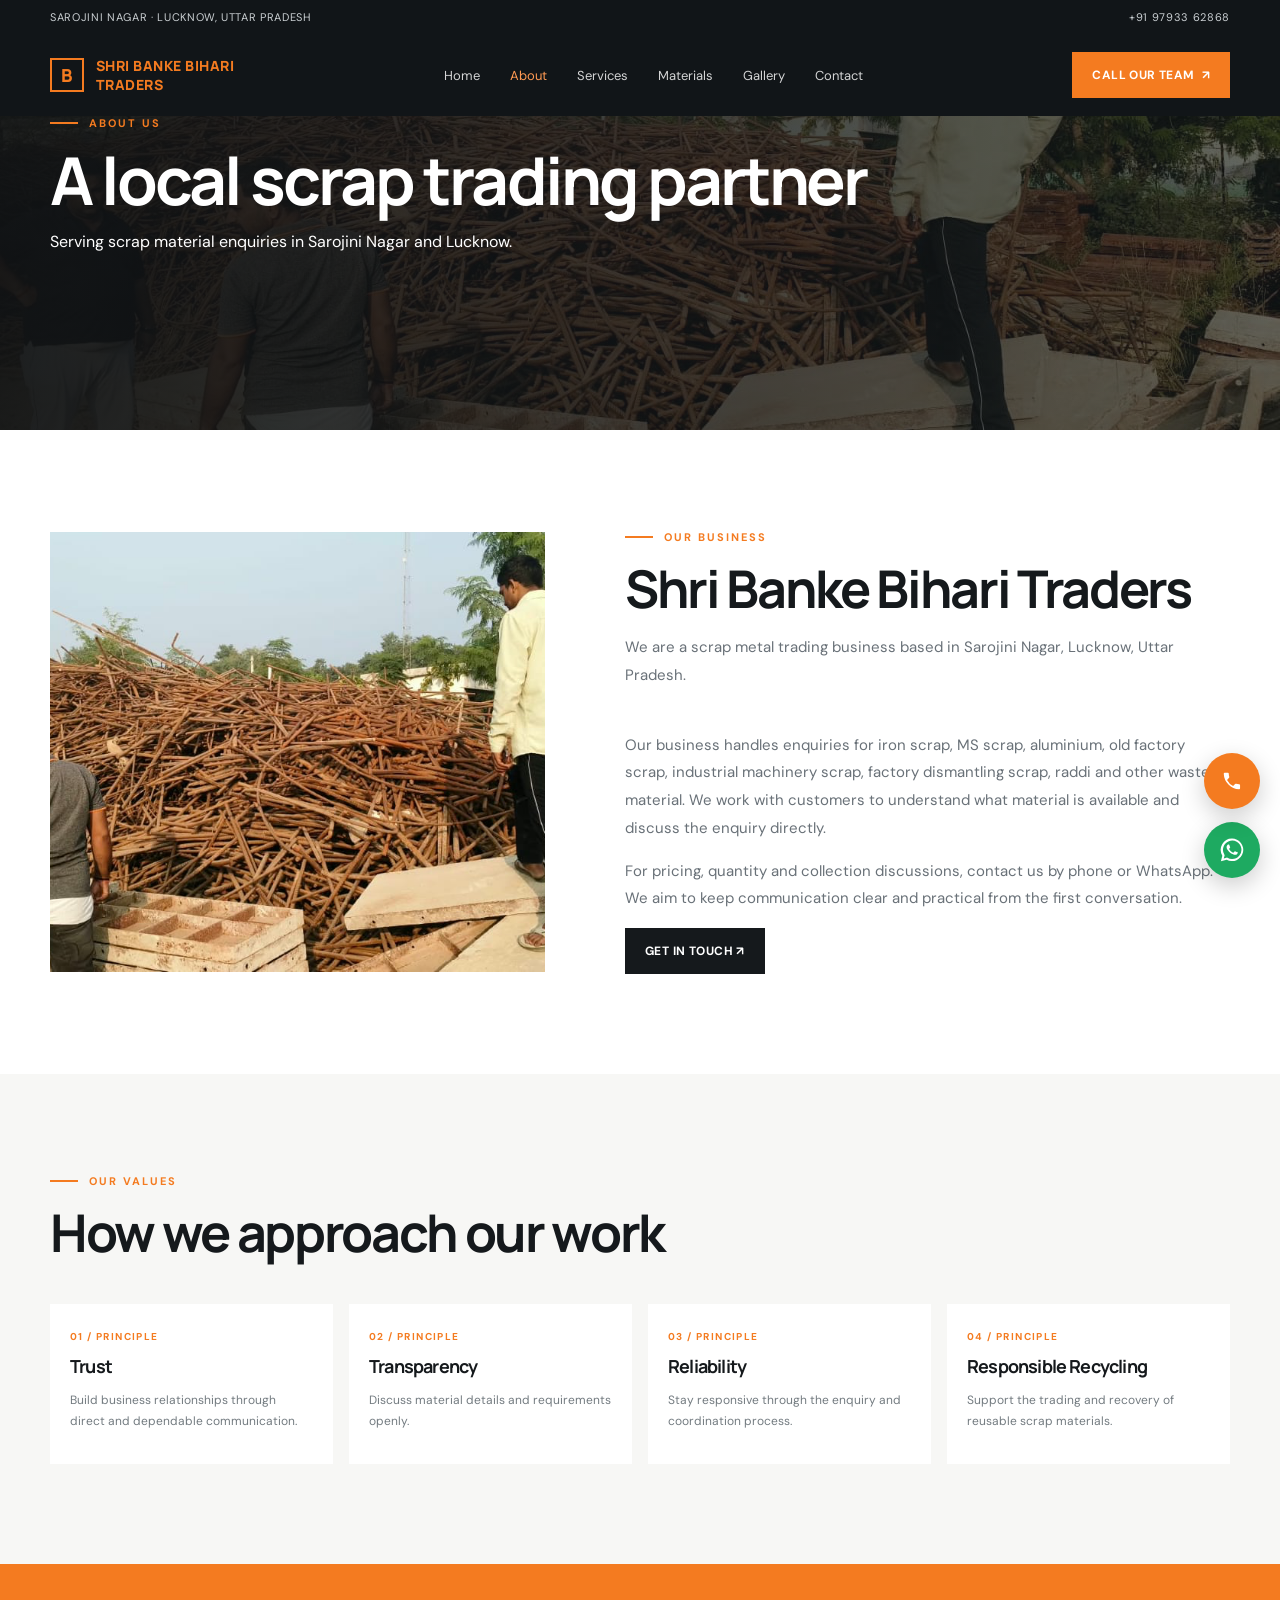
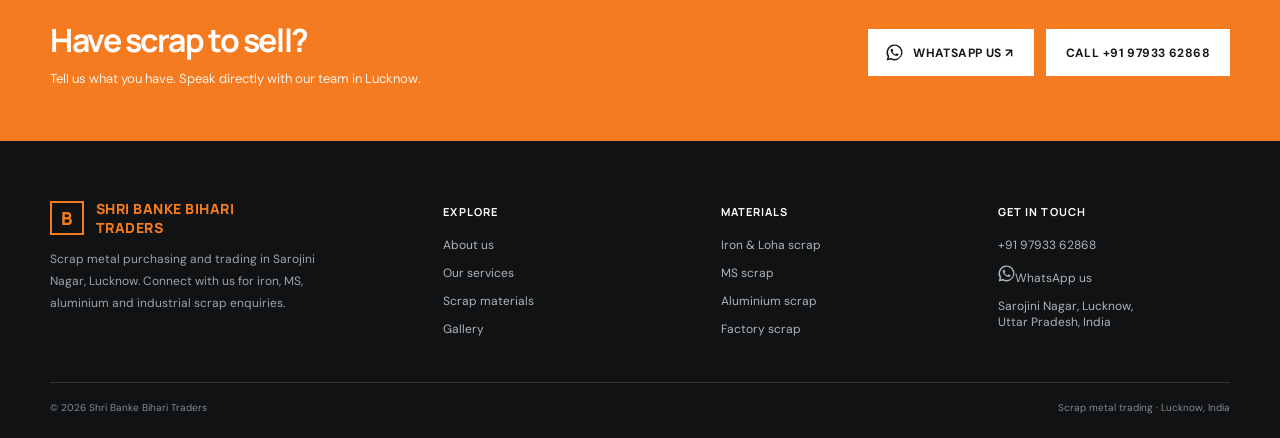
==== about.html @ f77e2596 "Build Shri Banke Bihari Traders website" ====
<!doctype html><html lang="en"><head><meta charset="utf-8"><meta name="viewport" content="width=device-width,initial-scale=1"><title>About Us | Shri Banke Bihari Traders</title><meta name="description" content="Learn about Shri Banke Bihari Traders, scrap metal buyers in Sarojini Nagar, Lucknow."><meta property="og:title" content="About Us | Shri Banke Bihari Traders"><meta property="og:description" content="Learn about Shri Banke Bihari Traders, scrap metal buyers in Sarojini Nagar, Lucknow."><meta property="og:type" content="website"><link rel="stylesheet" href="style.css"><script type="application/ld+json">{"@context":"https://schema.org","@type":"LocalBusiness","name":"Shri Banke Bihari Traders","telephone":"+91 9793362868","address":{"@type":"PostalAddress","addressLocality":"Sarojini Nagar, Lucknow","addressRegion":"Uttar Pradesh","addressCountry":"IN"},"description":"Scrap metal dealers and industrial scrap buyers in Lucknow"}</script></head><body data-page="about"><div id="site-header"></div><section class="page-hero"><img src="assets/team-yard.png" alt="" fetchpriority="high"><div class="wrap page-title"><div class="crumb"><a href="index.html">HOME</a> &nbsp;/&nbsp; ABOUT US</div><span class="eyebrow">About us</span><h1>A local scrap trading partner</h1><p>Serving scrap material enquiries in Sarojini Nagar and Lucknow.</p></div></section><main><section class="section"><div class="wrap split"><div class="split-image reveal"><img src="assets/team-yard.png" alt="Scrap yard visit in Lucknow" loading="lazy"></div><div class="reveal"><span class="eyebrow">OUR BUSINESS</span><div class="section-head"><h2>Shri Banke Bihari Traders</h2><p>We are a scrap metal trading business based in Sarojini Nagar, Lucknow, Uttar Pradesh.</p></div><p class="bodycopy">Our business handles enquiries for iron scrap, MS scrap, aluminium, old factory scrap, industrial machinery scrap, factory dismantling scrap, raddi and other waste material. We work with customers to understand what material is available and discuss the enquiry directly.</p><p class="bodycopy">For pricing, quantity and collection discussions, contact us by phone or WhatsApp. We aim to keep communication clear and practical from the first conversation.</p><a class="btn dark" href="contact.html">GET IN TOUCH ↗</a></div></div></section><section class="section soft"><div class="wrap"><div class="section-head"><span class="eyebrow">OUR VALUES</span><h2>How we approach our work</h2></div><div class="cards"><article class="card"><div class="card-body"><span class="card-kicker">01 / PRINCIPLE</span><h3>Trust</h3><p>Build business relationships through direct and dependable communication.</p></div></article><article class="card"><div class="card-body"><span class="card-kicker">02 / PRINCIPLE</span><h3>Transparency</h3><p>Discuss material details and requirements openly.</p></div></article><article class="card"><div class="card-body"><span class="card-kicker">03 / PRINCIPLE</span><h3>Reliability</h3><p>Stay responsive through the enquiry and coordination process.</p></div></article><article class="card"><div class="card-body"><span class="card-kicker">04 / PRINCIPLE</span><h3>Responsible Recycling</h3><p>Support the trading and recovery of reusable scrap materials.</p></div></article></div></div></section></main><section class="banner"><div class="wrap banner-row"><div><h2>Have scrap to sell?</h2><p>Tell us what you have. Speak directly with our team in Lucknow.</p></div><div class="actions"><a class="btn" href="https://wa.me/919793362868">WHATSAPP US ↗</a><a class="btn ghost" href="tel:+919793362868">CALL +91 97933 62868</a></div></div></section><div id="site-footer"></div><a class="float" href="https://wa.me/919793362868" aria-label="Chat with us on WhatsApp">◉</a><script src="site.js"></script></body></html>
---- style.css ----
@import url('https://fonts.googleapis.com/css2?family=DM+Sans:wght@400;500;600;700&family=Manrope:wght@400;500;600;700;800&display=swap');
:root{--ink:#15191c;--deep:#101214;--steel:#667078;--line:#e5e7e8;--orange:#f47b20;--paper:#f7f7f5;--white:#fff}*{box-sizing:border-box}html{scroll-behavior:smooth}body{margin:0;color:var(--ink);font-family:'DM Sans',sans-serif;background:#fff}a{color:inherit;text-decoration:none}img{display:block;width:100%;object-fit:cover}button,input,textarea,select{font:inherit}.wrap{width:min(1180px,calc(100% - 48px));margin:auto}.topline{position:fixed;z-index:9;top:0;left:0;width:100%;height:34px;background:#111518;color:#cbd0d3;font-size:11px;letter-spacing:.06em;display:flex;align-items:center}.topline .wrap{display:flex;justify-content:space-between}.navbar{position:fixed;z-index:8;top:34px;left:0;width:100%;color:white;background:#111518;border-bottom:1px solid #ffffff20}.navbar.solid{position:fixed;top:34px;background:#111518;color:#fff;border:0}.navrow{height:82px;display:flex;align-items:center;justify-content:space-between}.brand{display:flex;gap:12px;align-items:center;font:800 14px Manrope,sans-serif;letter-spacing:.035em}.brandmark{width:34px;height:34px;border:2px solid var(--orange);display:grid;place-items:center;color:var(--orange);font:800 18px Manrope}.brand span:last-child{color:var(--orange)}.navlinks{display:flex;gap:30px;align-items:center;font-size:13px}.navlinks a{opacity:.82}.navlinks a:hover,.navlinks a.active{opacity:1;color:#ff9a53}.nav-cta,.btn{display:inline-flex;align-items:center;justify-content:center;gap:10px;padding:14px 19px;background:var(--orange);color:white;font-weight:700;font-size:12px;letter-spacing:.035em;border:1px solid var(--orange);transition:.2s}.btn:hover,.nav-cta:hover{background:#d96511;transform:translateY(-2px)}.btn.ghost{background:transparent;border-color:#ffffff75;color:white}.btn.dark{background:var(--ink);border-color:var(--ink)}.menu{display:none;background:none;border:0;color:white;font-size:25px}.hero{min-height:700px;height:min(820px,100vh);position:relative;background:#171b1e;display:flex;align-items:flex-end;color:white;overflow:hidden}.hero>img{position:absolute;inset:0;height:100%;object-position:center 59%;filter:brightness(.56)}.hero:after{content:'';position:absolute;inset:0;background:linear-gradient(90deg,#101214e8 0%,#101214a6 43%,transparent 100%),linear-gradient(0deg,#101214a8,transparent 48%)}.hero-copy{position:relative;z-index:1;padding-bottom:104px;width:min(760px,100%)}.eyebrow{color:var(--orange);font-size:11px;font-weight:700;letter-spacing:.18em;text-transform:uppercase;display:flex;align-items:center;gap:11px}.eyebrow:before{content:'';width:28px;height:2px;background:var(--orange)}h1,h2,h3{font-family:Manrope,sans-serif;margin:0;letter-spacing:-.045em}h1{font-size:clamp(42px,6.4vw,78px);line-height:1.04;margin:23px 0}.hero-copy p{font-size:17px;line-height:1.8;color:#e1e2e2;max-width:560px;margin:0 0 29px}.actions{display:flex;gap:12px;flex-wrap:wrap}.hero-note{position:absolute;z-index:2;right:max(24px,calc((100vw - 1180px)/2));bottom:42px;border-left:1px solid var(--orange);padding-left:16px;font-size:11px;letter-spacing:.1em;color:#ddd}.section{padding:100px 0}.section.soft{background:var(--paper)}.section.dark{background:var(--ink);color:white}.section-head{max-width:680px;margin-bottom:42px}.section-head h2{font-size:clamp(32px,4.3vw,52px);line-height:1.12;margin:16px 0}.section-head p,.bodycopy{font-size:15px;line-height:1.85;color:#697178}.dark .section-head p,.dark .bodycopy{color:#b7bdc1}.intro-grid{display:grid;grid-template-columns:1fr 1fr;gap:70px;align-items:center}.intro-photo{height:510px;position:relative}.intro-photo img{height:100%}.photo-tag{position:absolute;bottom:18px;left:18px;padding:13px 16px;background:white;font-size:11px;letter-spacing:.1em;font-weight:700}.statbar{display:flex;gap:28px;margin-top:28px;padding-top:20px;border-top:1px solid var(--line);font-size:12px;color:#737b80}.statbar strong{display:block;color:var(--ink);font:700 14px Manrope;margin-bottom:5px}.cards{display:grid;grid-template-columns:repeat(4,1fr);gap:16px}.card{background:#fff;min-width:0}.card-photo{height:215px;overflow:hidden}.card-photo img{height:100%;transition:transform .55s}.card:hover .card-photo img{transform:scale(1.045)}.card-body{padding:20px}.card-kicker{font-size:10px;color:var(--orange);font-weight:700;letter-spacing:.14em}.card h3{font-size:18px;margin:9px 0}.card p{font-size:12px;line-height:1.7;color:#737b80;min-height:42px}.text-link{font-size:11px;font-weight:700;letter-spacing:.06em;display:inline-flex;align-items:center;gap:8px;margin-top:8px}.text-link:after{content:'↗';color:var(--orange);font-size:16px}.split{display:grid;grid-template-columns:.9fr 1.1fr;gap:80px;align-items:center}.split-image{height:440px}.split-image img{height:100%}.ticks{list-style:none;padding:0;margin:22px 0;display:grid;gap:14px}.ticks li{font-size:13px;display:flex;gap:12px;align-items:flex-start;color:#535b60}.ticks li:before{content:'✓';color:var(--orange);font-weight:800}.steps{display:grid;grid-template-columns:repeat(4,1fr);border-top:1px solid #ffffff3b;margin-top:48px}.step{padding:23px 24px 0 0}.step b{color:var(--orange);font-size:11px;letter-spacing:.12em}.step h3{font-size:17px;margin:14px 0 8px}.step p{font-size:12px;line-height:1.7;color:#b7bdc1}.banner{padding:54px 0;background:#f47b20;color:white}.banner-row{display:flex;justify-content:space-between;align-items:center;gap:25px}.banner h2{font-size:32px}.banner p{font-size:13px;margin:8px 0 0;opacity:.9}.banner .btn{background:#fff;color:var(--ink);border-color:white}.page-hero{height:430px;background:var(--ink);color:white;position:relative;display:flex;align-items:flex-end;overflow:hidden}.page-hero>img{position:absolute;inset:0;height:100%;opacity:.34}.page-hero:after{content:'';position:absolute;inset:0;background:linear-gradient(90deg,#101214d9,transparent)}.page-title{position:relative;z-index:1;padding-bottom:60px}.page-title h1{font-size:clamp(42px,6vw,66px);margin:16px 0 10px}.crumb{font-size:11px;color:#d1d4d6}.crumb a{color:#ff9a53}.gallery{display:grid;grid-template-columns:repeat(3,1fr);grid-auto-rows:260px;gap:12px}.gallery figure{margin:0;position:relative;overflow:hidden;background:#ddd}.gallery figure:nth-child(1),.gallery figure:nth-child(5){grid-row:span 2}.gallery figure img{height:100%;transition:transform .5s}.gallery figure:hover img{transform:scale(1.04)}.gallery figcaption{position:absolute;bottom:0;left:0;right:0;color:white;padding:28px 18px 16px;background:linear-gradient(transparent,#000b);font-size:12px;font-weight:700;letter-spacing:.06em}.contact-grid{display:grid;grid-template-columns:.85fr 1.15fr;gap:55px}.contact-item{padding:18px 0;border-bottom:1px solid var(--line)}.contact-item small{font-size:10px;color:var(--orange);letter-spacing:.14em;font-weight:700}.contact-item p{margin:8px 0;font-size:14px;line-height:1.7}.form{display:grid;grid-template-columns:1fr 1fr;gap:15px}.field{display:grid;gap:7px}.field.full{grid-column:1/-1}.field label{font-size:11px;font-weight:700}.field input,.field select,.field textarea{border:1px solid #dadddf;padding:13px;background:#fff;outline-color:var(--orange)}.field textarea{min-height:112px;resize:vertical}.map{margin-top:35px;height:340px;background:#e8e9e8}.map iframe{width:100%;height:100%;border:0;filter:grayscale(.85)}footer{background:#101214;color:white;padding:58px 0 24px}.footer-grid{display:grid;grid-template-columns:1.5fr 1fr 1fr 1fr;gap:45px;padding-bottom:45px}.footer-grid p{font-size:12px;line-height:1.8;color:#9da5aa;max-width:290px}.footer-grid h4{font:700 11px Manrope;letter-spacing:.1em;margin:5px 0 18px}.footer-links{display:grid;gap:12px;color:#aeb5b9;font-size:12px}.copyright{border-top:1px solid #ffffff24;padding-top:18px;color:#838b90;font-size:10px;display:flex;justify-content:space-between}.float{position:fixed;z-index:10;right:20px;bottom:22px;background:#1eaa61;color:white;width:56px;height:56px;border-radius:50%;display:grid;place-items:center;font-size:20px;box-shadow:0 8px 25px #0003}.float.call{bottom:91px;background:var(--orange)}.float svg,.wa-icon{width:24px;height:24px;fill:currentColor;flex:none}.wa-icon{width:17px;height:17px}.btn .wa-icon{margin-left:-2px}.float.call svg{width:22px;height:22px}.reveal{opacity:0;transform:translateY(18px);transition:opacity .65s,transform .65s}.reveal.visible{opacity:1;transform:none}@media(max-width:900px){.cards{grid-template-columns:repeat(2,1fr)}.split,.intro-grid,.contact-grid{grid-template-columns:1fr;gap:36px}.intro-photo{height:390px}.split-image{height:340px}.footer-grid{grid-template-columns:1fr 1fr}.navlinks{gap:16px}.steps{grid-template-columns:repeat(2,1fr);row-gap:24px}}@media(max-width:680px){.wrap{width:calc(100% - 36px)}.topline{font-size:9px}.navbar{top:34px}.navrow{height:68px}.menu{display:block}.nav-cta{display:none}.navlinks{display:none;position:absolute;top:68px;left:0;right:0;background:#111518;padding:20px;flex-direction:column;align-items:flex-start}.navlinks.open{display:flex}.hero{height:760px;min-height:620px}.hero-copy{padding-bottom:95px}.hero-copy p{font-size:15px}.hero-note{display:none}.section{padding:70px 0}.cards{grid-template-columns:1fr 1fr;gap:10px}.card-photo{height:155px}.card-body{padding:14px}.card h3{font-size:15px}.card p{font-size:11px}.page-hero{height:350px}.gallery{grid-template-columns:1fr 1fr;grid-auto-rows:175px}.gallery figure:nth-child(1),.gallery figure:nth-child(5){grid-row:span 2}.banner-row{align-items:flex-start;flex-direction:column}.banner h2{font-size:26px}.footer-grid{gap:28px 18px}.copyright{gap:12px;flex-direction:column}.form{grid-template-columns:1fr}.field.full{grid-column:auto}.steps{grid-template-columns:1fr 1fr}.statbar{gap:16px}}
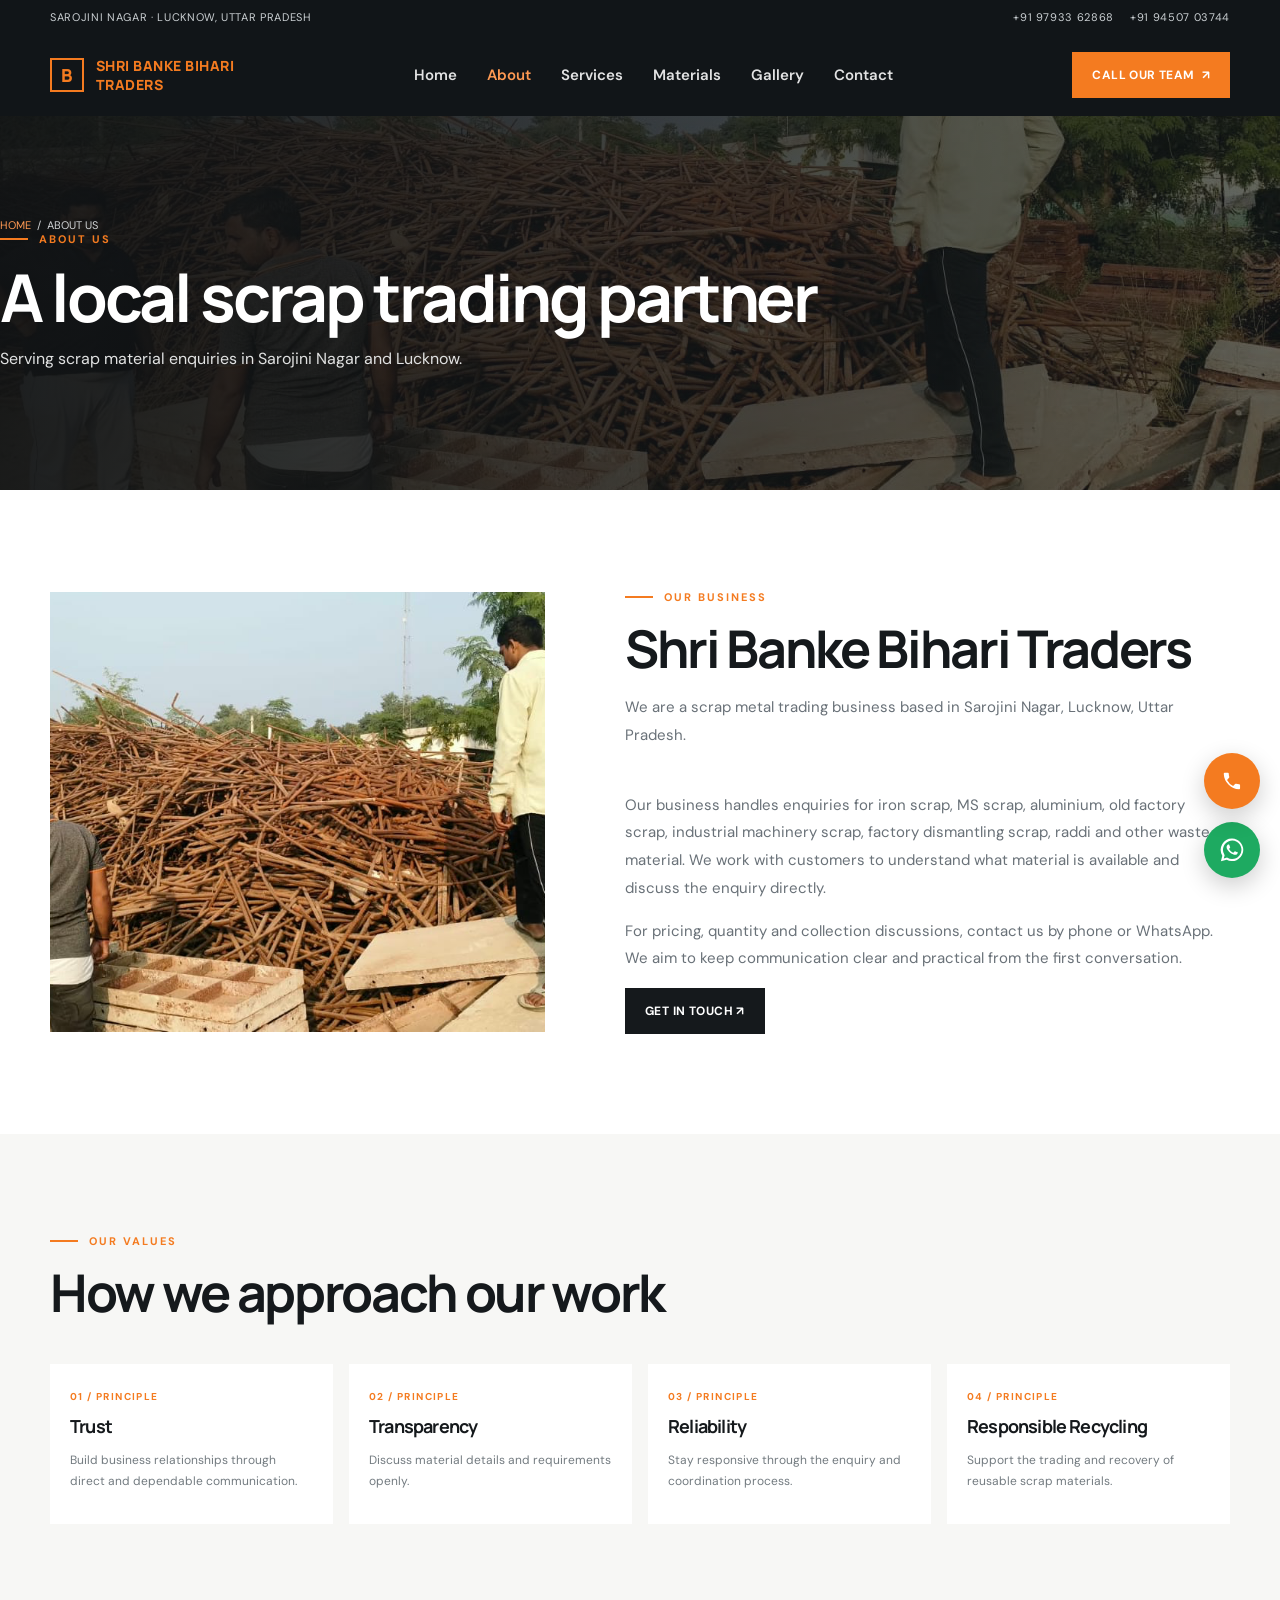
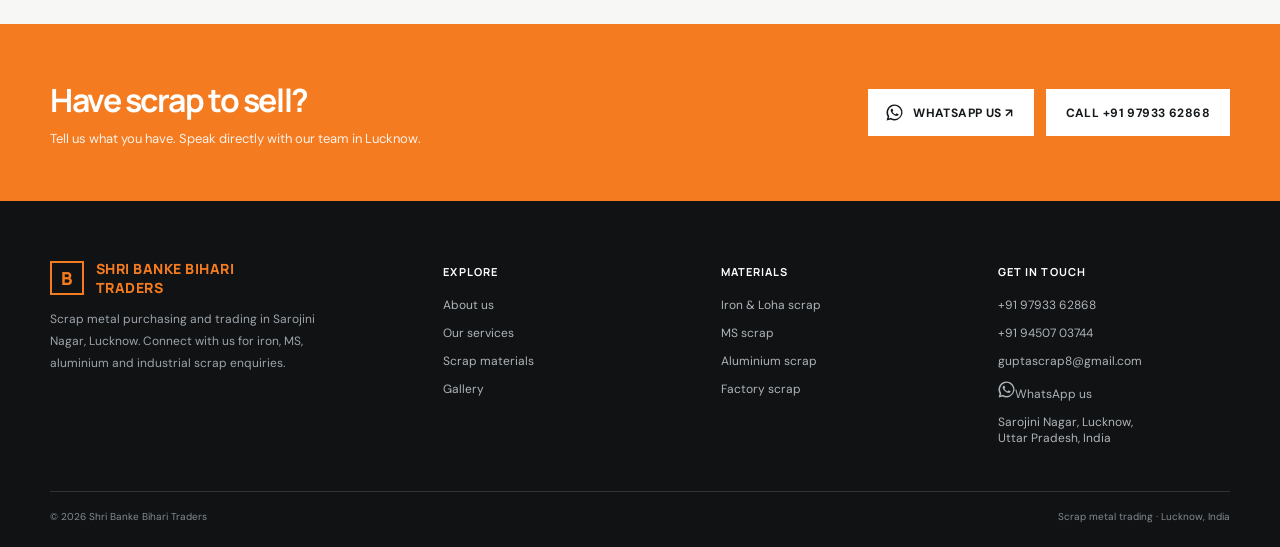
==== commit 014d9b22: "Improve inner page heroes and add contact details and photos" ====
--- a/about.html
+++ b/about.html
@@ -1 +1 @@
-<!doctype html><html lang="en"><head><meta charset="utf-8"><meta name="viewport" content="width=device-width,initial-scale=1"><title>About Us | Shri Banke Bihari Traders</title><meta name="description" content="Learn about Shri Banke Bihari Traders, scrap metal buyers in Sarojini Nagar, Lucknow."><meta property="og:title" content="About Us | Shri Banke Bihari Traders"><meta property="og:description" content="Learn about Shri Banke Bihari Traders, scrap metal buyers in Sarojini Nagar, Lucknow."><meta property="og:type" content="website"><link rel="stylesheet" href="style.css"><script type="application/ld+json">{"@context":"https://schema.org","@type":"LocalBusiness","name":"Shri Banke Bihari Traders","telephone":"+91 9793362868","address":{"@type":"PostalAddress","addressLocality":"Sarojini Nagar, Lucknow","addressRegion":"Uttar Pradesh","addressCountry":"IN"},"description":"Scrap metal dealers and industrial scrap buyers in Lucknow"}</script></head><body data-page="about"><div id="site-header"></div><section class="page-hero"><img src="assets/team-yard.png" alt="" fetchpriority="high"><div class="wrap page-title"><div class="crumb"><a href="index.html">HOME</a> &nbsp;/&nbsp; ABOUT US</div><span class="eyebrow">About us</span><h1>A local scrap trading partner</h1><p>Serving scrap material enquiries in Sarojini Nagar and Lucknow.</p></div></section><main><section class="section"><div class="wrap split"><div class="split-image reveal"><img src="assets/team-yard.png" alt="Scrap yard visit in Lucknow" loading="lazy"></div><div class="reveal"><span class="eyebrow">OUR BUSINESS</span><div class="section-head"><h2>Shri Banke Bihari Traders</h2><p>We are a scrap metal trading business based in Sarojini Nagar, Lucknow, Uttar Pradesh.</p></div><p class="bodycopy">Our business handles enquiries for iron scrap, MS scrap, aluminium, old factory scrap, industrial machinery scrap, factory dismantling scrap, raddi and other waste material. We work with customers to understand what material is available and discuss the enquiry directly.</p><p class="bodycopy">For pricing, quantity and collection discussions, contact us by phone or WhatsApp. We aim to keep communication clear and practical from the first conversation.</p><a class="btn dark" href="contact.html">GET IN TOUCH ↗</a></div></div></section><section class="section soft"><div class="wrap"><div class="section-head"><span class="eyebrow">OUR VALUES</span><h2>How we approach our work</h2></div><div class="cards"><article class="card"><div class="card-body"><span class="card-kicker">01 / PRINCIPLE</span><h3>Trust</h3><p>Build business relationships through direct and dependable communication.</p></div></article><article class="card"><div class="card-body"><span class="card-kicker">02 / PRINCIPLE</span><h3>Transparency</h3><p>Discuss material details and requirements openly.</p></div></article><article class="card"><div class="card-body"><span class="card-kicker">03 / PRINCIPLE</span><h3>Reliability</h3><p>Stay responsive through the enquiry and coordination process.</p></div></article><article class="card"><div class="card-body"><span class="card-kicker">04 / PRINCIPLE</span><h3>Responsible Recycling</h3><p>Support the trading and recovery of reusable scrap materials.</p></div></article></div></div></section></main><section class="banner"><div class="wrap banner-row"><div><h2>Have scrap to sell?</h2><p>Tell us what you have. Speak directly with our team in Lucknow.</p></div><div class="actions"><a class="btn" href="https://wa.me/919793362868">WHATSAPP US ↗</a><a class="btn ghost" href="tel:+919793362868">CALL +91 97933 62868</a></div></div></section><div id="site-footer"></div><a class="float" href="https://wa.me/919793362868" aria-label="Chat with us on WhatsApp">◉</a><script src="site.js"></script></body></html>+<!doctype html><html lang="en"><head><meta charset="utf-8"><meta name="viewport" content="width=device-width,initial-scale=1"><title>About Us | Shri Banke Bihari Traders</title><meta name="description" content="Learn about Shri Banke Bihari Traders, scrap metal buyers in Sarojini Nagar, Lucknow."><meta property="og:title" content="About Us | Shri Banke Bihari Traders"><meta property="og:description" content="Learn about Shri Banke Bihari Traders, scrap metal buyers in Sarojini Nagar, Lucknow."><meta property="og:type" content="website"><link rel="stylesheet" href="style.css"><script type="application/ld+json">{"@context":"https://schema.org","@type":"LocalBusiness","name":"Shri Banke Bihari Traders","telephone":["+91 9793362868","+91 9450703744"],"email":"guptascrap8@gmail.com","address":{"@type":"PostalAddress","addressLocality":"Sarojini Nagar, Lucknow","addressRegion":"Uttar Pradesh","addressCountry":"IN"},"description":"Scrap metal dealers and industrial scrap buyers in Lucknow"}</script></head><body data-page="about"><div id="site-header"></div><section class="page-hero"><img src="assets/team-yard.png" alt="" fetchpriority="high"><div class="wrap page-title"><div class="crumb"><a href="index.html">HOME</a> &nbsp;/&nbsp; ABOUT US</div><span class="eyebrow">About us</span><h1>A local scrap trading partner</h1><p>Serving scrap material enquiries in Sarojini Nagar and Lucknow.</p></div></section><main><section class="section"><div class="wrap split"><div class="split-image reveal"><img src="assets/team-yard.png" alt="Scrap yard visit in Lucknow" loading="lazy"></div><div class="reveal"><span class="eyebrow">OUR BUSINESS</span><div class="section-head"><h2>Shri Banke Bihari Traders</h2><p>We are a scrap metal trading business based in Sarojini Nagar, Lucknow, Uttar Pradesh.</p></div><p class="bodycopy">Our business handles enquiries for iron scrap, MS scrap, aluminium, old factory scrap, industrial machinery scrap, factory dismantling scrap, raddi and other waste material. We work with customers to understand what material is available and discuss the enquiry directly.</p><p class="bodycopy">For pricing, quantity and collection discussions, contact us by phone or WhatsApp. We aim to keep communication clear and practical from the first conversation.</p><a class="btn dark" href="contact.html">GET IN TOUCH ↗</a></div></div></section><section class="section soft"><div class="wrap"><div class="section-head"><span class="eyebrow">OUR VALUES</span><h2>How we approach our work</h2></div><div class="cards"><article class="card"><div class="card-body"><span class="card-kicker">01 / PRINCIPLE</span><h3>Trust</h3><p>Build business relationships through direct and dependable communication.</p></div></article><article class="card"><div class="card-body"><span class="card-kicker">02 / PRINCIPLE</span><h3>Transparency</h3><p>Discuss material details and requirements openly.</p></div></article><article class="card"><div class="card-body"><span class="card-kicker">03 / PRINCIPLE</span><h3>Reliability</h3><p>Stay responsive through the enquiry and coordination process.</p></div></article><article class="card"><div class="card-body"><span class="card-kicker">04 / PRINCIPLE</span><h3>Responsible Recycling</h3><p>Support the trading and recovery of reusable scrap materials.</p></div></article></div></div></section></main><section class="banner"><div class="wrap banner-row"><div><h2>Have scrap to sell?</h2><p>Tell us what you have. Speak directly with our team in Lucknow.</p></div><div class="actions"><a class="btn" href="https://wa.me/919793362868">WHATSAPP US ↗</a><a class="btn ghost" href="tel:+919793362868">CALL +91 97933 62868</a></div></div></section><div id="site-footer"></div><a class="float" href="https://wa.me/919793362868" aria-label="Chat with us on WhatsApp">◉</a><script src="site.js"></script></body></html>
--- a/style.css
+++ b/style.css
@@ -1,2 +1,12 @@
 @import url('https://fonts.googleapis.com/css2?family=DM+Sans:wght@400;500;600;700&family=Manrope:wght@400;500;600;700;800&display=swap');
-:root{--ink:#15191c;--deep:#101214;--steel:#667078;--line:#e5e7e8;--orange:#f47b20;--paper:#f7f7f5;--white:#fff}*{box-sizing:border-box}html{scroll-behavior:smooth}body{margin:0;color:var(--ink);font-family:'DM Sans',sans-serif;background:#fff}a{color:inherit;text-decoration:none}img{display:block;width:100%;object-fit:cover}button,input,textarea,select{font:inherit}.wrap{width:min(1180px,calc(100% - 48px));margin:auto}.topline{position:fixed;z-index:9;top:0;left:0;width:100%;height:34px;background:#111518;color:#cbd0d3;font-size:11px;letter-spacing:.06em;display:flex;align-items:center}.topline .wrap{display:flex;justify-content:space-between}.navbar{position:fixed;z-index:8;top:34px;left:0;width:100%;color:white;background:#111518;border-bottom:1px solid #ffffff20}.navbar.solid{position:fixed;top:34px;background:#111518;color:#fff;border:0}.navrow{height:82px;display:flex;align-items:center;justify-content:space-between}.brand{display:flex;gap:12px;align-items:center;font:800 14px Manrope,sans-serif;letter-spacing:.035em}.brandmark{width:34px;height:34px;border:2px solid var(--orange);display:grid;place-items:center;color:var(--orange);font:800 18px Manrope}.brand span:last-child{color:var(--orange)}.navlinks{display:flex;gap:30px;align-items:center;font-size:13px}.navlinks a{opacity:.82}.navlinks a:hover,.navlinks a.active{opacity:1;color:#ff9a53}.nav-cta,.btn{display:inline-flex;align-items:center;justify-content:center;gap:10px;padding:14px 19px;background:var(--orange);color:white;font-weight:700;font-size:12px;letter-spacing:.035em;border:1px solid var(--orange);transition:.2s}.btn:hover,.nav-cta:hover{background:#d96511;transform:translateY(-2px)}.btn.ghost{background:transparent;border-color:#ffffff75;color:white}.btn.dark{background:var(--ink);border-color:var(--ink)}.menu{display:none;background:none;border:0;color:white;font-size:25px}.hero{min-height:700px;height:min(820px,100vh);position:relative;background:#171b1e;display:flex;align-items:flex-end;color:white;overflow:hidden}.hero>img{position:absolute;inset:0;height:100%;object-position:center 59%;filter:brightness(.56)}.hero:after{content:'';position:absolute;inset:0;background:linear-gradient(90deg,#101214e8 0%,#101214a6 43%,transparent 100%),linear-gradient(0deg,#101214a8,transparent 48%)}.hero-copy{position:relative;z-index:1;padding-bottom:104px;width:min(760px,100%)}.eyebrow{color:var(--orange);font-size:11px;font-weight:700;letter-spacing:.18em;text-transform:uppercase;display:flex;align-items:center;gap:11px}.eyebrow:before{content:'';width:28px;height:2px;background:var(--orange)}h1,h2,h3{font-family:Manrope,sans-serif;margin:0;letter-spacing:-.045em}h1{font-size:clamp(42px,6.4vw,78px);line-height:1.04;margin:23px 0}.hero-copy p{font-size:17px;line-height:1.8;color:#e1e2e2;max-width:560px;margin:0 0 29px}.actions{display:flex;gap:12px;flex-wrap:wrap}.hero-note{position:absolute;z-index:2;right:max(24px,calc((100vw - 1180px)/2));bottom:42px;border-left:1px solid var(--orange);padding-left:16px;font-size:11px;letter-spacing:.1em;color:#ddd}.section{padding:100px 0}.section.soft{background:var(--paper)}.section.dark{background:var(--ink);color:white}.section-head{max-width:680px;margin-bottom:42px}.section-head h2{font-size:clamp(32px,4.3vw,52px);line-height:1.12;margin:16px 0}.section-head p,.bodycopy{font-size:15px;line-height:1.85;color:#697178}.dark .section-head p,.dark .bodycopy{color:#b7bdc1}.intro-grid{display:grid;grid-template-columns:1fr 1fr;gap:70px;align-items:center}.intro-photo{height:510px;position:relative}.intro-photo img{height:100%}.photo-tag{position:absolute;bottom:18px;left:18px;padding:13px 16px;background:white;font-size:11px;letter-spacing:.1em;font-weight:700}.statbar{display:flex;gap:28px;margin-top:28px;padding-top:20px;border-top:1px solid var(--line);font-size:12px;color:#737b80}.statbar strong{display:block;color:var(--ink);font:700 14px Manrope;margin-bottom:5px}.cards{display:grid;grid-template-columns:repeat(4,1fr);gap:16px}.card{background:#fff;min-width:0}.card-photo{height:215px;overflow:hidden}.card-photo img{height:100%;transition:transform .55s}.card:hover .card-photo img{transform:scale(1.045)}.card-body{padding:20px}.card-kicker{font-size:10px;color:var(--orange);font-weight:700;letter-spacing:.14em}.card h3{font-size:18px;margin:9px 0}.card p{font-size:12px;line-height:1.7;color:#737b80;min-height:42px}.text-link{font-size:11px;font-weight:700;letter-spacing:.06em;display:inline-flex;align-items:center;gap:8px;margin-top:8px}.text-link:after{content:'↗';color:var(--orange);font-size:16px}.split{display:grid;grid-template-columns:.9fr 1.1fr;gap:80px;align-items:center}.split-image{height:440px}.split-image img{height:100%}.ticks{list-style:none;padding:0;margin:22px 0;display:grid;gap:14px}.ticks li{font-size:13px;display:flex;gap:12px;align-items:flex-start;color:#535b60}.ticks li:before{content:'✓';color:var(--orange);font-weight:800}.steps{display:grid;grid-template-columns:repeat(4,1fr);border-top:1px solid #ffffff3b;margin-top:48px}.step{padding:23px 24px 0 0}.step b{color:var(--orange);font-size:11px;letter-spacing:.12em}.step h3{font-size:17px;margin:14px 0 8px}.step p{font-size:12px;line-height:1.7;color:#b7bdc1}.banner{padding:54px 0;background:#f47b20;color:white}.banner-row{display:flex;justify-content:space-between;align-items:center;gap:25px}.banner h2{font-size:32px}.banner p{font-size:13px;margin:8px 0 0;opacity:.9}.banner .btn{background:#fff;color:var(--ink);border-color:white}.page-hero{height:430px;background:var(--ink);color:white;position:relative;display:flex;align-items:flex-end;overflow:hidden}.page-hero>img{position:absolute;inset:0;height:100%;opacity:.34}.page-hero:after{content:'';position:absolute;inset:0;background:linear-gradient(90deg,#101214d9,transparent)}.page-title{position:relative;z-index:1;padding-bottom:60px}.page-title h1{font-size:clamp(42px,6vw,66px);margin:16px 0 10px}.crumb{font-size:11px;color:#d1d4d6}.crumb a{color:#ff9a53}.gallery{display:grid;grid-template-columns:repeat(3,1fr);grid-auto-rows:260px;gap:12px}.gallery figure{margin:0;position:relative;overflow:hidden;background:#ddd}.gallery figure:nth-child(1),.gallery figure:nth-child(5){grid-row:span 2}.gallery figure img{height:100%;transition:transform .5s}.gallery figure:hover img{transform:scale(1.04)}.gallery figcaption{position:absolute;bottom:0;left:0;right:0;color:white;padding:28px 18px 16px;background:linear-gradient(transparent,#000b);font-size:12px;font-weight:700;letter-spacing:.06em}.contact-grid{display:grid;grid-template-columns:.85fr 1.15fr;gap:55px}.contact-item{padding:18px 0;border-bottom:1px solid var(--line)}.contact-item small{font-size:10px;color:var(--orange);letter-spacing:.14em;font-weight:700}.contact-item p{margin:8px 0;font-size:14px;line-height:1.7}.form{display:grid;grid-template-columns:1fr 1fr;gap:15px}.field{display:grid;gap:7px}.field.full{grid-column:1/-1}.field label{font-size:11px;font-weight:700}.field input,.field select,.field textarea{border:1px solid #dadddf;padding:13px;background:#fff;outline-color:var(--orange)}.field textarea{min-height:112px;resize:vertical}.map{margin-top:35px;height:340px;background:#e8e9e8}.map iframe{width:100%;height:100%;border:0;filter:grayscale(.85)}footer{background:#101214;color:white;padding:58px 0 24px}.footer-grid{display:grid;grid-template-columns:1.5fr 1fr 1fr 1fr;gap:45px;padding-bottom:45px}.footer-grid p{font-size:12px;line-height:1.8;color:#9da5aa;max-width:290px}.footer-grid h4{font:700 11px Manrope;letter-spacing:.1em;margin:5px 0 18px}.footer-links{display:grid;gap:12px;color:#aeb5b9;font-size:12px}.copyright{border-top:1px solid #ffffff24;padding-top:18px;color:#838b90;font-size:10px;display:flex;justify-content:space-between}.float{position:fixed;z-index:10;right:20px;bottom:22px;background:#1eaa61;color:white;width:56px;height:56px;border-radius:50%;display:grid;place-items:center;font-size:20px;box-shadow:0 8px 25px #0003}.float.call{bottom:91px;background:var(--orange)}.float svg,.wa-icon{width:24px;height:24px;fill:currentColor;flex:none}.wa-icon{width:17px;height:17px}.btn .wa-icon{margin-left:-2px}.float.call svg{width:22px;height:22px}.reveal{opacity:0;transform:translateY(18px);transition:opacity .65s,transform .65s}.reveal.visible{opacity:1;transform:none}@media(max-width:900px){.cards{grid-template-columns:repeat(2,1fr)}.split,.intro-grid,.contact-grid{grid-template-columns:1fr;gap:36px}.intro-photo{height:390px}.split-image{height:340px}.footer-grid{grid-template-columns:1fr 1fr}.navlinks{gap:16px}.steps{grid-template-columns:repeat(2,1fr);row-gap:24px}}@media(max-width:680px){.wrap{width:calc(100% - 36px)}.topline{font-size:9px}.navbar{top:34px}.navrow{height:68px}.menu{display:block}.nav-cta{display:none}.navlinks{display:none;position:absolute;top:68px;left:0;right:0;background:#111518;padding:20px;flex-direction:column;align-items:flex-start}.navlinks.open{display:flex}.hero{height:760px;min-height:620px}.hero-copy{padding-bottom:95px}.hero-copy p{font-size:15px}.hero-note{display:none}.section{padding:70px 0}.cards{grid-template-columns:1fr 1fr;gap:10px}.card-photo{height:155px}.card-body{padding:14px}.card h3{font-size:15px}.card p{font-size:11px}.page-hero{height:350px}.gallery{grid-template-columns:1fr 1fr;grid-auto-rows:175px}.gallery figure:nth-child(1),.gallery figure:nth-child(5){grid-row:span 2}.banner-row{align-items:flex-start;flex-direction:column}.banner h2{font-size:26px}.footer-grid{gap:28px 18px}.copyright{gap:12px;flex-direction:column}.form{grid-template-columns:1fr}.field.full{grid-column:auto}.steps{grid-template-columns:1fr 1fr}.statbar{gap:16px}}
+:root{--ink:#15191c;--deep:#101214;--steel:#667078;--line:#e5e7e8;--orange:#f47b20;--paper:#f7f7f5;--white:#fff}*{box-sizing:border-box}html{scroll-behavior:smooth}body{margin:0;color:var(--ink);font-family:'DM Sans',sans-serif;background:#fff}a{color:inherit;text-decoration:none}img{display:block;width:100%;object-fit:cover}button,input,textarea,select{font:inherit}.wrap{width:min(1180px,calc(100% - 48px));margin:auto}.topline{position:fixed;z-index:9;top:0;left:0;width:100%;height:34px;background:#111518;color:#cbd0d3;font-size:11px;letter-spacing:.06em;display:flex;align-items:center}.topline .wrap{display:flex;justify-content:space-between}.navbar{position:fixed;z-index:8;top:34px;left:0;width:100%;color:white;background:#111518;border-bottom:1px solid #ffffff20}.navbar.solid{position:fixed;top:34px;background:#111518;color:#fff;border:0}.navrow{height:82px;display:flex;align-items:center;justify-content:space-between}.brand{display:flex;gap:12px;align-items:center;font:800 14px Manrope,sans-serif;letter-spacing:.035em}.brandmark{width:34px;height:34px;border:2px solid var(--orange);display:grid;place-items:center;color:var(--orange);font:800 18px Manrope}.brand span:last-child{color:var(--orange)}.navlinks{display:flex;gap:26px;align-items:center;font-size:15px;font-weight:600}.navlinks a{opacity:.88;padding:10px 2px;line-height:1.4}.navlinks a:hover,.navlinks a.active{opacity:1;color:#ff9a53}.nav-cta,.btn{display:inline-flex;align-items:center;justify-content:center;gap:10px;padding:14px 19px;background:var(--orange);color:white;font-weight:700;font-size:12px;letter-spacing:.035em;border:1px solid var(--orange);transition:.2s}.btn:hover,.nav-cta:hover{background:#d96511;transform:translateY(-2px)}.btn.ghost{background:transparent;border-color:#ffffff75;color:white}.btn.dark{background:var(--ink);border-color:var(--ink)}.menu{display:none;background:none;border:0;color:white;font-size:25px}.hero{min-height:700px;height:min(820px,100vh);position:relative;background:#171b1e;display:flex;align-items:flex-end;color:white;overflow:hidden}.hero>img{position:absolute;inset:0;height:100%;object-position:center 59%;filter:brightness(.56)}.hero:after{content:'';position:absolute;inset:0;background:linear-gradient(90deg,#101214e8 0%,#101214a6 43%,transparent 100%),linear-gradient(0deg,#101214a8,transparent 48%)}.hero-copy{position:relative;z-index:1;padding-bottom:104px;width:min(760px,100%)}.eyebrow{color:var(--orange);font-size:11px;font-weight:700;letter-spacing:.18em;text-transform:uppercase;display:flex;align-items:center;gap:11px}.eyebrow:before{content:'';width:28px;height:2px;background:var(--orange)}h1,h2,h3{font-family:Manrope,sans-serif;margin:0;letter-spacing:-.045em}h1{font-size:clamp(42px,6.4vw,78px);line-height:1.04;margin:23px 0}.hero-copy p{font-size:17px;line-height:1.8;color:#e1e2e2;max-width:560px;margin:0 0 29px}.actions{display:flex;gap:12px;flex-wrap:wrap}.hero-note{position:absolute;z-index:2;right:max(24px,calc((100vw - 1180px)/2));bottom:42px;border-left:1px solid var(--orange);padding-left:16px;font-size:11px;letter-spacing:.1em;color:#ddd}.section{padding:100px 0}.section.soft{background:var(--paper)}.section.dark{background:var(--ink);color:white}.section-head{max-width:680px;margin-bottom:42px}.section-head h2{font-size:clamp(32px,4.3vw,52px);line-height:1.12;margin:16px 0}.section-head p,.bodycopy{font-size:15px;line-height:1.85;color:#697178}.dark .section-head p,.dark .bodycopy{color:#b7bdc1}.intro-grid{display:grid;grid-template-columns:1fr 1fr;gap:70px;align-items:center}.intro-photo{height:510px;position:relative}.intro-photo img{height:100%}.photo-tag{position:absolute;bottom:18px;left:18px;padding:13px 16px;background:white;font-size:11px;letter-spacing:.1em;font-weight:700}.statbar{display:flex;gap:28px;margin-top:28px;padding-top:20px;border-top:1px solid var(--line);font-size:12px;color:#737b80}.statbar strong{display:block;color:var(--ink);font:700 14px Manrope;margin-bottom:5px}.cards{display:grid;grid-template-columns:repeat(4,1fr);gap:16px}.card{background:#fff;min-width:0}.card-photo{height:215px;overflow:hidden}.card-photo img{height:100%;transition:transform .55s}.card:hover .card-photo img{transform:scale(1.045)}.card-body{padding:20px}.card-kicker{font-size:10px;color:var(--orange);font-weight:700;letter-spacing:.14em}.card h3{font-size:18px;margin:9px 0}.card p{font-size:12px;line-height:1.7;color:#737b80;min-height:42px}.text-link{font-size:11px;font-weight:700;letter-spacing:.06em;display:inline-flex;align-items:center;gap:8px;margin-top:8px}.text-link:after{content:'↗';color:var(--orange);font-size:16px}.split{display:grid;grid-template-columns:.9fr 1.1fr;gap:80px;align-items:center}.split-image{height:440px}.split-image img{height:100%}.ticks{list-style:none;padding:0;margin:22px 0;display:grid;gap:14px}.ticks li{font-size:13px;display:flex;gap:12px;align-items:flex-start;color:#535b60}.ticks li:before{content:'✓';color:var(--orange);font-weight:800}.steps{display:grid;grid-template-columns:repeat(4,1fr);border-top:1px solid #ffffff3b;margin-top:48px}.step{padding:23px 24px 0 0}.step b{color:var(--orange);font-size:11px;letter-spacing:.12em}.step h3{font-size:17px;margin:14px 0 8px}.step p{font-size:12px;line-height:1.7;color:#b7bdc1}.banner{padding:54px 0;background:#f47b20;color:white}.banner-row{display:flex;justify-content:space-between;align-items:center;gap:25px}.banner h2{font-size:32px}.banner p{font-size:13px;margin:8px 0 0;opacity:.9}.banner .btn{background:#fff;color:var(--ink);border-color:white}.page-hero{height:430px;background:var(--ink);color:white;position:relative;display:flex;align-items:flex-end;overflow:hidden}.page-hero>img{position:absolute;inset:0;height:100%;opacity:.34}.page-hero:after{content:'';position:absolute;inset:0;background:linear-gradient(90deg,#101214d9,transparent)}.page-title{position:relative;z-index:1;padding-bottom:60px}.page-title h1{font-size:clamp(42px,6vw,66px);margin:16px 0 10px}.crumb{font-size:11px;color:#d1d4d6}.crumb a{color:#ff9a53}.gallery{display:grid;grid-template-columns:repeat(3,1fr);grid-auto-rows:260px;gap:12px}.gallery figure{margin:0;position:relative;overflow:hidden;background:#ddd}.gallery figure:nth-child(1),.gallery figure:nth-child(5){grid-row:span 2}.gallery figure img{height:100%;transition:transform .5s}.gallery figure:hover img{transform:scale(1.04)}.gallery figcaption{position:absolute;bottom:0;left:0;right:0;color:white;padding:28px 18px 16px;background:linear-gradient(transparent,#000b);font-size:12px;font-weight:700;letter-spacing:.06em}.contact-grid{display:grid;grid-template-columns:.85fr 1.15fr;gap:55px}.contact-item{padding:18px 0;border-bottom:1px solid var(--line)}.contact-item small{font-size:10px;color:var(--orange);letter-spacing:.14em;font-weight:700}.contact-item p{margin:8px 0;font-size:14px;line-height:1.7}.form{display:grid;grid-template-columns:1fr 1fr;gap:15px}.field{display:grid;gap:7px}.field.full{grid-column:1/-1}.field label{font-size:11px;font-weight:700}.field input,.field select,.field textarea{border:1px solid #dadddf;padding:13px;background:#fff;outline-color:var(--orange)}.field textarea{min-height:112px;resize:vertical}.map{margin-top:35px;height:340px;background:#e8e9e8}.map iframe{width:100%;height:100%;border:0;filter:grayscale(.85)}footer{background:#101214;color:white;padding:58px 0 24px}.footer-grid{display:grid;grid-template-columns:1.5fr 1fr 1fr 1fr;gap:45px;padding-bottom:45px}.footer-grid p{font-size:12px;line-height:1.8;color:#9da5aa;max-width:290px}.footer-grid h4{font:700 11px Manrope;letter-spacing:.1em;margin:5px 0 18px}.footer-links{display:grid;gap:12px;color:#aeb5b9;font-size:12px}.copyright{border-top:1px solid #ffffff24;padding-top:18px;color:#838b90;font-size:10px;display:flex;justify-content:space-between}.float{position:fixed;z-index:10;right:20px;bottom:22px;background:#1eaa61;color:white;width:56px;height:56px;border-radius:50%;display:grid;place-items:center;font-size:20px;box-shadow:0 8px 25px #0003}.float.call{bottom:91px;background:var(--orange)}.float svg,.wa-icon{width:24px;height:24px;fill:currentColor;flex:none}.wa-icon{width:17px;height:17px}.btn .wa-icon{margin-left:-2px}.float.call svg{width:22px;height:22px}.reveal{opacity:0;transform:translateY(18px);transition:opacity .65s,transform .65s}.reveal.visible{opacity:1;transform:none}@media(max-width:900px){.cards{grid-template-columns:repeat(2,1fr)}.split,.intro-grid,.contact-grid{grid-template-columns:1fr;gap:36px}.intro-photo{height:390px}.split-image{height:340px}.footer-grid{grid-template-columns:1fr 1fr}.navlinks{gap:18px}.steps{grid-template-columns:repeat(2,1fr);row-gap:24px}}@media(max-width:680px){.wrap{width:calc(100% - 36px)}.topline{font-size:9px}.navbar{top:34px}.navrow{height:68px}.menu{display:block}.nav-cta{display:none}.navlinks{display:none;position:absolute;top:68px;left:0;right:0;background:#111518;padding:12px 20px 20px;flex-direction:column;align-items:stretch;gap:4px;font-size:17px}.navlinks a{display:block;padding:13px 8px;border-bottom:1px solid #ffffff18;min-height:48px}.navlinks.open{display:flex}.hero{height:760px;min-height:620px}.hero-copy{padding-bottom:95px}.hero-copy p{font-size:15px}.hero-note{display:none}.section{padding:70px 0}.cards{grid-template-columns:1fr 1fr;gap:10px}.card-photo{height:155px}.card-body{padding:14px}.card h3{font-size:15px}.card p{font-size:11px}.page-hero{height:350px}.gallery{grid-template-columns:1fr 1fr;grid-auto-rows:175px}.gallery figure:nth-child(1),.gallery figure:nth-child(5){grid-row:span 2}.banner-row{align-items:flex-start;flex-direction:column}.banner h2{font-size:26px}.footer-grid{gap:28px 18px}.copyright{gap:12px;flex-direction:column}.form{grid-template-columns:1fr}.field.full{grid-column:auto}.steps{grid-template-columns:1fr 1fr}.statbar{gap:16px}}
+
+/* Give inner-page hero copy room below the fixed navigation. */
+.page-hero{height:auto;min-height:490px;padding-top:110px;align-items:flex-end}
+.page-title{width:100%;padding:48px 0 58px}
+.page-title h1{max-width:900px;line-height:1.08;overflow-wrap:anywhere}
+.page-title p{max-width:680px;line-height:1.7;color:#e1e2e2;margin:12px 0 0}
+@media(max-width:680px){.page-hero{min-height:430px;padding-top:108px}.page-title{padding:32px 0 42px}.page-title h1{font-size:clamp(36px,10vw,48px);line-height:1.1;margin:14px 0 8px}.page-title p{font-size:14px;line-height:1.6}.crumb{line-height:1.5}}
+
+.top-contact{display:flex;align-items:center;gap:16px}.top-contact a{white-space:nowrap}
+@media(max-width:680px){.topline .wrap{justify-content:center}.topline .wrap>span{display:none}.top-contact{font-size:10px;gap:20px}}
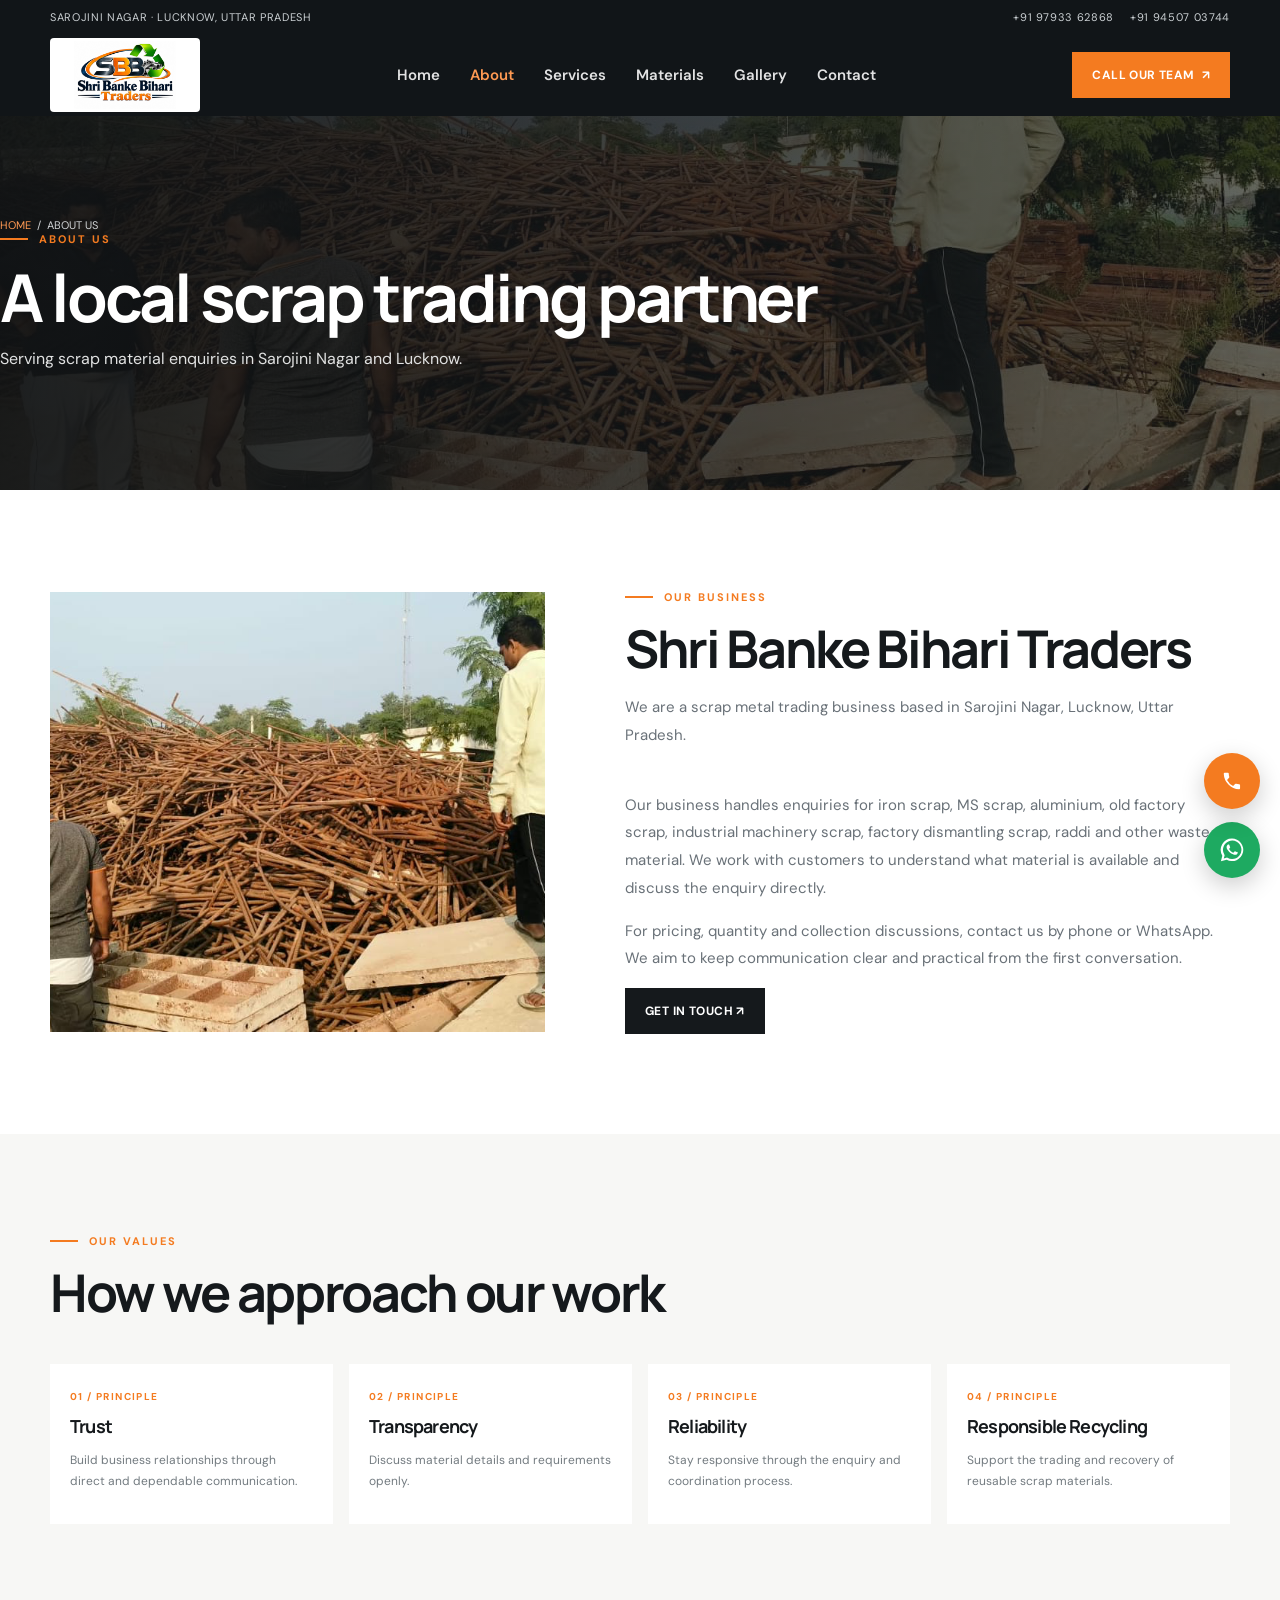
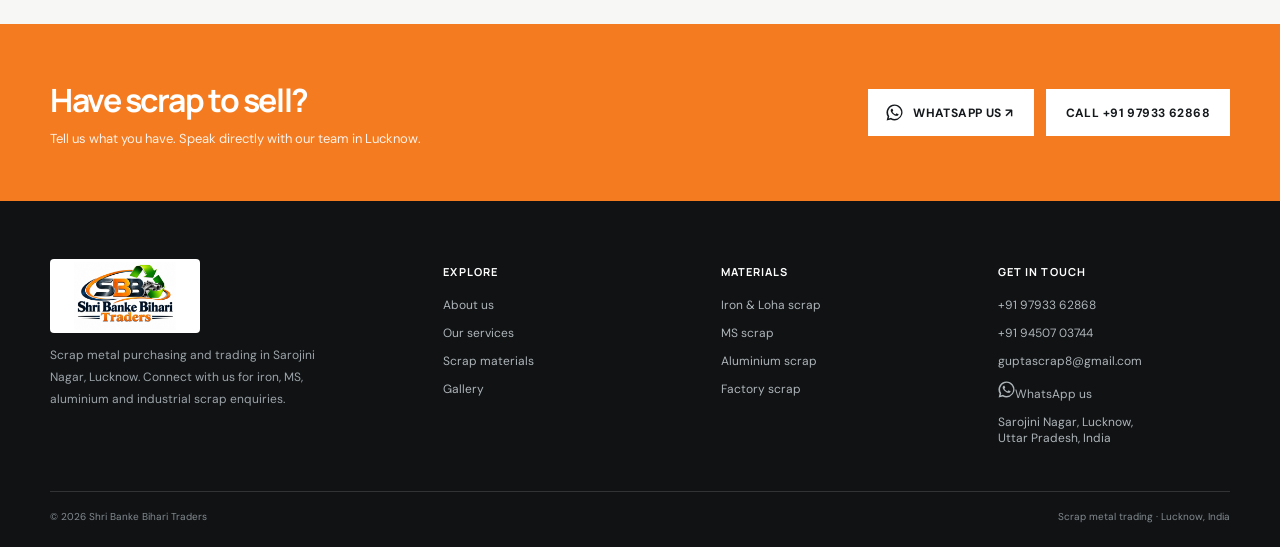
==== commit 16480d9a: "Add supplied industrial photos and company logo" ====
--- a/about.html
+++ b/about.html
@@ -1 +1 @@
-<!doctype html><html lang="en"><head><meta charset="utf-8"><meta name="viewport" content="width=device-width,initial-scale=1"><title>About Us | Shri Banke Bihari Traders</title><meta name="description" content="Learn about Shri Banke Bihari Traders, scrap metal buyers in Sarojini Nagar, Lucknow."><meta property="og:title" content="About Us | Shri Banke Bihari Traders"><meta property="og:description" content="Learn about Shri Banke Bihari Traders, scrap metal buyers in Sarojini Nagar, Lucknow."><meta property="og:type" content="website"><link rel="stylesheet" href="style.css"><script type="application/ld+json">{"@context":"https://schema.org","@type":"LocalBusiness","name":"Shri Banke Bihari Traders","telephone":["+91 9793362868","+91 9450703744"],"email":"guptascrap8@gmail.com","address":{"@type":"PostalAddress","addressLocality":"Sarojini Nagar, Lucknow","addressRegion":"Uttar Pradesh","addressCountry":"IN"},"description":"Scrap metal dealers and industrial scrap buyers in Lucknow"}</script></head><body data-page="about"><div id="site-header"></div><section class="page-hero"><img src="assets/team-yard.png" alt="" fetchpriority="high"><div class="wrap page-title"><div class="crumb"><a href="index.html">HOME</a> &nbsp;/&nbsp; ABOUT US</div><span class="eyebrow">About us</span><h1>A local scrap trading partner</h1><p>Serving scrap material enquiries in Sarojini Nagar and Lucknow.</p></div></section><main><section class="section"><div class="wrap split"><div class="split-image reveal"><img src="assets/team-yard.png" alt="Scrap yard visit in Lucknow" loading="lazy"></div><div class="reveal"><span class="eyebrow">OUR BUSINESS</span><div class="section-head"><h2>Shri Banke Bihari Traders</h2><p>We are a scrap metal trading business based in Sarojini Nagar, Lucknow, Uttar Pradesh.</p></div><p class="bodycopy">Our business handles enquiries for iron scrap, MS scrap, aluminium, old factory scrap, industrial machinery scrap, factory dismantling scrap, raddi and other waste material. We work with customers to understand what material is available and discuss the enquiry directly.</p><p class="bodycopy">For pricing, quantity and collection discussions, contact us by phone or WhatsApp. We aim to keep communication clear and practical from the first conversation.</p><a class="btn dark" href="contact.html">GET IN TOUCH ↗</a></div></div></section><section class="section soft"><div class="wrap"><div class="section-head"><span class="eyebrow">OUR VALUES</span><h2>How we approach our work</h2></div><div class="cards"><article class="card"><div class="card-body"><span class="card-kicker">01 / PRINCIPLE</span><h3>Trust</h3><p>Build business relationships through direct and dependable communication.</p></div></article><article class="card"><div class="card-body"><span class="card-kicker">02 / PRINCIPLE</span><h3>Transparency</h3><p>Discuss material details and requirements openly.</p></div></article><article class="card"><div class="card-body"><span class="card-kicker">03 / PRINCIPLE</span><h3>Reliability</h3><p>Stay responsive through the enquiry and coordination process.</p></div></article><article class="card"><div class="card-body"><span class="card-kicker">04 / PRINCIPLE</span><h3>Responsible Recycling</h3><p>Support the trading and recovery of reusable scrap materials.</p></div></article></div></div></section></main><section class="banner"><div class="wrap banner-row"><div><h2>Have scrap to sell?</h2><p>Tell us what you have. Speak directly with our team in Lucknow.</p></div><div class="actions"><a class="btn" href="https://wa.me/919793362868">WHATSAPP US ↗</a><a class="btn ghost" href="tel:+919793362868">CALL +91 97933 62868</a></div></div></section><div id="site-footer"></div><a class="float" href="https://wa.me/919793362868" aria-label="Chat with us on WhatsApp">◉</a><script src="site.js"></script></body></html>+<!doctype html><html lang="en"><head><meta charset="utf-8"><meta name="viewport" content="width=device-width,initial-scale=1"><title>About Us | Shri Banke Bihari Traders</title><meta name="description" content="Learn about Shri Banke Bihari Traders, scrap metal buyers in Sarojini Nagar, Lucknow."><meta property="og:title" content="About Us | Shri Banke Bihari Traders"><meta property="og:description" content="Learn about Shri Banke Bihari Traders, scrap metal buyers in Sarojini Nagar, Lucknow."><meta property="og:type" content="website"><link rel="icon" href="assets/brand-logo.jpg" type="image/jpeg"><link rel="stylesheet" href="style.css"><script type="application/ld+json">{"@context":"https://schema.org","@type":"LocalBusiness","name":"Shri Banke Bihari Traders","telephone":["+91 9793362868","+91 9450703744"],"email":"guptascrap8@gmail.com","address":{"@type":"PostalAddress","addressLocality":"Sarojini Nagar, Lucknow","addressRegion":"Uttar Pradesh","addressCountry":"IN"},"description":"Scrap metal dealers and industrial scrap buyers in Lucknow"}</script></head><body data-page="about"><div id="site-header"></div><section class="page-hero"><img src="assets/team-yard.png" alt="" fetchpriority="high"><div class="wrap page-title"><div class="crumb"><a href="index.html">HOME</a> &nbsp;/&nbsp; ABOUT US</div><span class="eyebrow">About us</span><h1>A local scrap trading partner</h1><p>Serving scrap material enquiries in Sarojini Nagar and Lucknow.</p></div></section><main><section class="section"><div class="wrap split"><div class="split-image reveal"><img src="assets/team-yard.png" alt="Scrap yard visit in Lucknow" loading="lazy"></div><div class="reveal"><span class="eyebrow">OUR BUSINESS</span><div class="section-head"><h2>Shri Banke Bihari Traders</h2><p>We are a scrap metal trading business based in Sarojini Nagar, Lucknow, Uttar Pradesh.</p></div><p class="bodycopy">Our business handles enquiries for iron scrap, MS scrap, aluminium, old factory scrap, industrial machinery scrap, factory dismantling scrap, raddi and other waste material. We work with customers to understand what material is available and discuss the enquiry directly.</p><p class="bodycopy">For pricing, quantity and collection discussions, contact us by phone or WhatsApp. We aim to keep communication clear and practical from the first conversation.</p><a class="btn dark" href="contact.html">GET IN TOUCH ↗</a></div></div></section><section class="section soft"><div class="wrap"><div class="section-head"><span class="eyebrow">OUR VALUES</span><h2>How we approach our work</h2></div><div class="cards"><article class="card"><div class="card-body"><span class="card-kicker">01 / PRINCIPLE</span><h3>Trust</h3><p>Build business relationships through direct and dependable communication.</p></div></article><article class="card"><div class="card-body"><span class="card-kicker">02 / PRINCIPLE</span><h3>Transparency</h3><p>Discuss material details and requirements openly.</p></div></article><article class="card"><div class="card-body"><span class="card-kicker">03 / PRINCIPLE</span><h3>Reliability</h3><p>Stay responsive through the enquiry and coordination process.</p></div></article><article class="card"><div class="card-body"><span class="card-kicker">04 / PRINCIPLE</span><h3>Responsible Recycling</h3><p>Support the trading and recovery of reusable scrap materials.</p></div></article></div></div></section></main><section class="banner"><div class="wrap banner-row"><div><h2>Have scrap to sell?</h2><p>Tell us what you have. Speak directly with our team in Lucknow.</p></div><div class="actions"><a class="btn" href="https://wa.me/919793362868">WHATSAPP US ↗</a><a class="btn ghost" href="tel:+919793362868">CALL +91 97933 62868</a></div></div></section><div id="site-footer"></div><a class="float" href="https://wa.me/919793362868" aria-label="Chat with us on WhatsApp">◉</a><script src="site.js"></script></body></html>
--- a/style.css
+++ b/style.css
@@ -10,3 +10,6 @@
 
 .top-contact{display:flex;align-items:center;gap:16px}.top-contact a{white-space:nowrap}
 @media(max-width:680px){.topline .wrap{justify-content:center}.topline .wrap>span{display:none}.top-contact{font-size:10px;gap:20px}}
+
+.brand-logo{display:block;width:150px;height:74px;object-fit:contain;background:#fff;border-radius:4px;padding:3px}.brand{flex:none}
+@media(max-width:680px){.brand-logo{width:124px;height:62px}}
